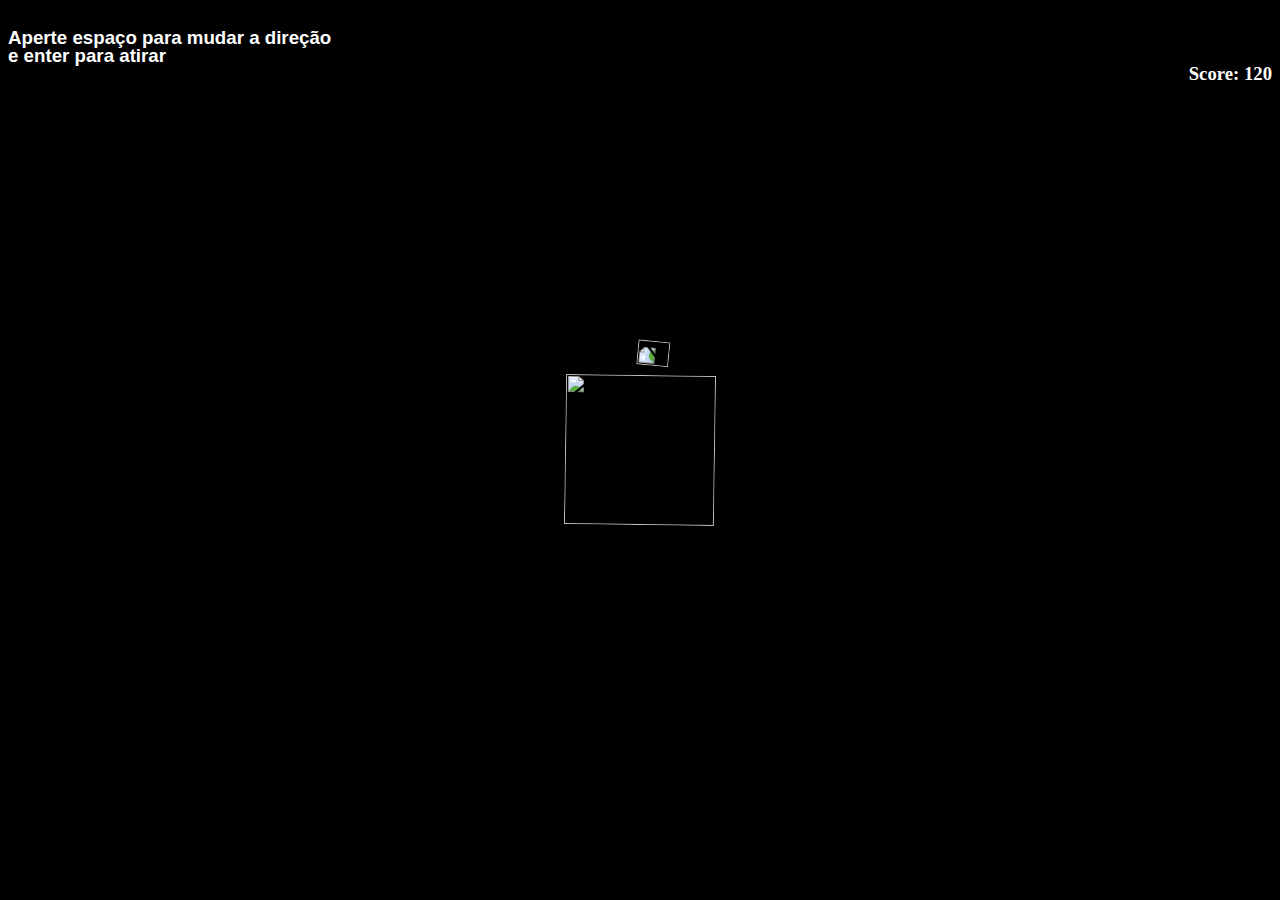
==== index.html @ e8d184af "Segundo nivel" ====
<html>
	<head>
		<meta charset="UTF-8">
		<script src="https://ajax.googleapis.com/ajax/libs/jquery/1.12.4/jquery.min.js">
		</script>
		<script src="js/jogo.js"></script>
		<script src="js/SAT.js"></script>
		<link rel="stylesheet" type="text/css" href="css/style.css">
	</head>
	<body bgcolor="#000000">
		<div class="scene">
			<div class="stars"></div>
			<div class="twinkling"></div>
			<h3 class="titulo">Aperte espaço para mudar a direção</h3><br>
			<h3 class="titulo">e enter para atirar</h3>
			<br>
			<h3 class="pontuacao">Score: <span id="minha-pontuacao-linda">120</span></h3>
			<div class="terradiv">
				<img id="terra" src="./Earth-Free-Download-PNG.png"/>
			</div> 
			<div class="image1">
				<img id="eric" src="https://emoji.slack-edge.com/T0NGK4FPS/eric/8a5698b1bd5ce9be.png"/>
			</div>
		</div>
		<div class="villain template">
			<img src="https://emoji.slack-edge.com/T0NGK4FPS/salles/eefac6cd78a94882.png" />
		</div>
	</body>

	<script>
		window.addEventListener("keydown", change, false);
		window.addEventListener("keyup", shootdetector, false);
	    var $elie = $('.image1');
	    var $earth = $('.terradiv');
	    var degree = 0;
	    var degree2 = 0;
	    var direction = true;
	    var shoots = [];
	    var id = 1;
	    var salesnum = 1;
	    var enemies = [];
	    var score = 0;
	    var multiplier = 1;
	    var level = 1;

	    function change(e){
	    	if(e.keyCode == '32'){
	    		direction = !direction;
	    	} else if(e.keyCode == '13'){
	    		if (multiplier == 1){
		    		setTimeout(function(){
	    				multiplier = 10*multiplier;
	    				if (multiplier > 10)
	    					multiplier = 10;
		    		},2000);
		    	}
	    	}
	    }
	    function shootdetector(e){
	    	if (e.keyCode == '13'){
	    		shoot(multiplier);
	    		multiplier = 1;
	    	}
	    }
	    function rotateearth(){
	    	if (degree2 == 360 || degree2 == -360){
	    		degree2 = 0;
	    	}
	    	$earth.css({ WebkitTransform: 'rotate(' + degree2 + 'deg)'});
	    	timer = setTimeout(function() {
	    		degree2 += 0.005;
	    		for (i=0; i<enemies.length; i++){
	    			for (j=0; j<shoots.length; j++){
	    				if (enemies[i].contact(shoots[j])){
	    					enemies[i].collide(shoots[j]);
	    					document.getElementById(shoots[j].div[0].id).remove();
	    					shoots.splice(j,1);
							$(enemies[i].div).find('img').attr("src","https://lh5.googleusercontent.com/-ybsaLXodIAk/V7ND4jj07hI/AAAAAAAAAVU/ivUhWXycGYcdkhtiwYv4pFIMwuWdVX93gCL0B/w80-h100-no/angrysales.png");
	    				}
	    			}
	    		};
	    		for (i=0; i<enemies.length; i++){
	    			enemies[i].move(1/60);
	    			enemies[i].updateUI();
	    		};
	    		for (i=0; i<shoots.length; i++){
	    			shoots[i].move(1/60);
	    			shoots[i].updateUI();
	    		};
	    		for (i=0;i<enemies.length;i++){
					var wd = $('.scene').width();
					var ht = $('.scene').height();
					if ( enemies[i].collided && (enemies[i].position.x < -enemies[i].width || enemies[i].position.x > wd || enemies[i].position.y < -enemies[i].height || enemies[i].position.y > ht )){
						enemies[i].div.hide()
						enemies.splice(i,1);
						score += 20;
						$('#minha-pontuacao-linda').html(score);
						if (score == 1000){
							level ++;
						}
					}
				};
	    		rotateearth();
	    	},(1/60));
	    }
	    function rotate(){
	    	if (degree == 360 || degree == -360){
	    		degree = 0;
	    	}
	    	if (degree < 0){
	    		degree = 360 + degree;
	    	}
	       	$elie.css({ WebkitTransform: 'rotate(' + degree + 'deg)'});
			timer = setTimeout(function() {
				if(direction){
	    			degree-=0.5; rotate();
				} else {
					degree+=0.5; rotate();
				}
			},1/120);
	    }
	    function shoot(multiplicador){
	    	var shootdiv = document.createElement('div');
	    	shootdiv.id = id;
	    	shootdiv.className = 'tiro';
	    	document.getElementsByTagName('body')[0].appendChild(shootdiv);
	    	$divshoot = $("#"+id);
	    	id ++;
	    	$divshoot.css({ WebkitTransform: 'rotate(' + degree + 'deg)'});
	    	x = Math.cos(degree*Math.PI/180);
	    	y = Math.sin(degree*Math.PI/180);
	    	var speed = { x: x*500, y: y*500 };
	    	var pos = { x: $earth.position().left+80*Math.cos(degree*Math.PI/180), y: $earth.position().top+80*Math.sin(degree*Math.PI/180) };
	    	//var pos = { x: $earth.position().left, y: $earth.position().top };
	    	tiro = new ElasticBody($divshoot, pos, speed, 50, 5, multiplicador);
	    	tiro.hitpolygon.angle = degree;
	    	shoots.push(tiro);
	    	if ( shoots.length > 10 ) {
	    		shoots.shift();
	    	}
	    	if (id > 10 && document.getElementById(String(id-10))) {
	    		document.getElementById(String(id-10)).remove();
	    	}
	    }

	    $(document).ready(start)
	</script>
</html>
---- css/style.css ----
body, html{
	overflow-x: hidden;
	overflow-y: hidden;
}
#terra{
	width: 150px;
	height: 150px;
	position: absolute;
	margin-top: -75px;
	margin-left: -75px;
	top: 50%;
	left: 50%;
	z-index: 10;
}

#eric{
	width: 25px;
	height: 32px;
	position: absolute;
	margin-top: -12.5px;
	margin-left: 85px;
	top: 50%;
	left: 50%;
	z-index: 10;
}

.image1{
	position: absolute;
	top: 50%;
	left: 50%;
	transform-origin: 50% 50%;
	z-index: 10;
}

.titulo{
	position: absolute;
	text-align: center;
	font-family: sans-serif;
	color: #ffffff;
	z-index: 10;
}

.terradiv{
	position: absolute;
	top: 50%;
	left: 50%;
	transform-origin: 50% 50%;
	z-index: 10;
}

.tiro{
	z-index: 1;
	position: absolute;
	top: 50%;
	left: 50%;
	width: 50px;
	height: 5px;
	transform-origin: 0% 50%;
	color: red;
	background-color: red;
}

.sales{
	z-index: 1;
	position: absolute;
	width: 50px;
	height: 50px;
	background-color: red;
}

@keyframes move-twink-back {
    from {background-position:0 0;}
    to {background-position:-10000px 5000px;}
}
@-webkit-keyframes move-twink-back {
    from {background-position:0 0;}
    to {background-position:-10000px 5000px;}
}
@-moz-keyframes move-twink-back {
    from {background-position:0 0;}
    to {background-position:-10000px 5000px;}
}
@-ms-keyframes move-twink-back {
    from {background-position:0 0;}
    to {background-position:-10000px 5000px;}
}

.stars, .twinkling{
  position:absolute;
  top:0;
  left:0;
  right:0;
  bottom:0;
  width:100%;
  height:100%;
  display:block;
  z-index: -10;
}

.stars {
  background:#000 url(http://www.script-tutorials.com/demos/360/images/stars.png) repeat top center;
  z-index: -10;
}

.twinkling{
  background:transparent url(http://www.script-tutorials.com/demos/360/images/twinkling.png) repeat top center;
  z-index:-10;
 
  -moz-animation:move-twink-back 200s linear infinite;
  -ms-animation:move-twink-back 200s linear infinite;
  -o-animation:move-twink-back 200s linear infinite;
  -webkit-animation:move-twink-back 200s linear infinite;
  animation:move-twink-back 200s linear infinite;
}

.villain {
	position: absolute;
}

.villain img {
	width: 100%;
	height: 100%;
}

.template {
	display: none;
}

.scene {
	padding: 0;
	margin: 0;
	width: 100%;
	height: 100%;
}

.pontuacao{
	float: right;
	color: white;
}
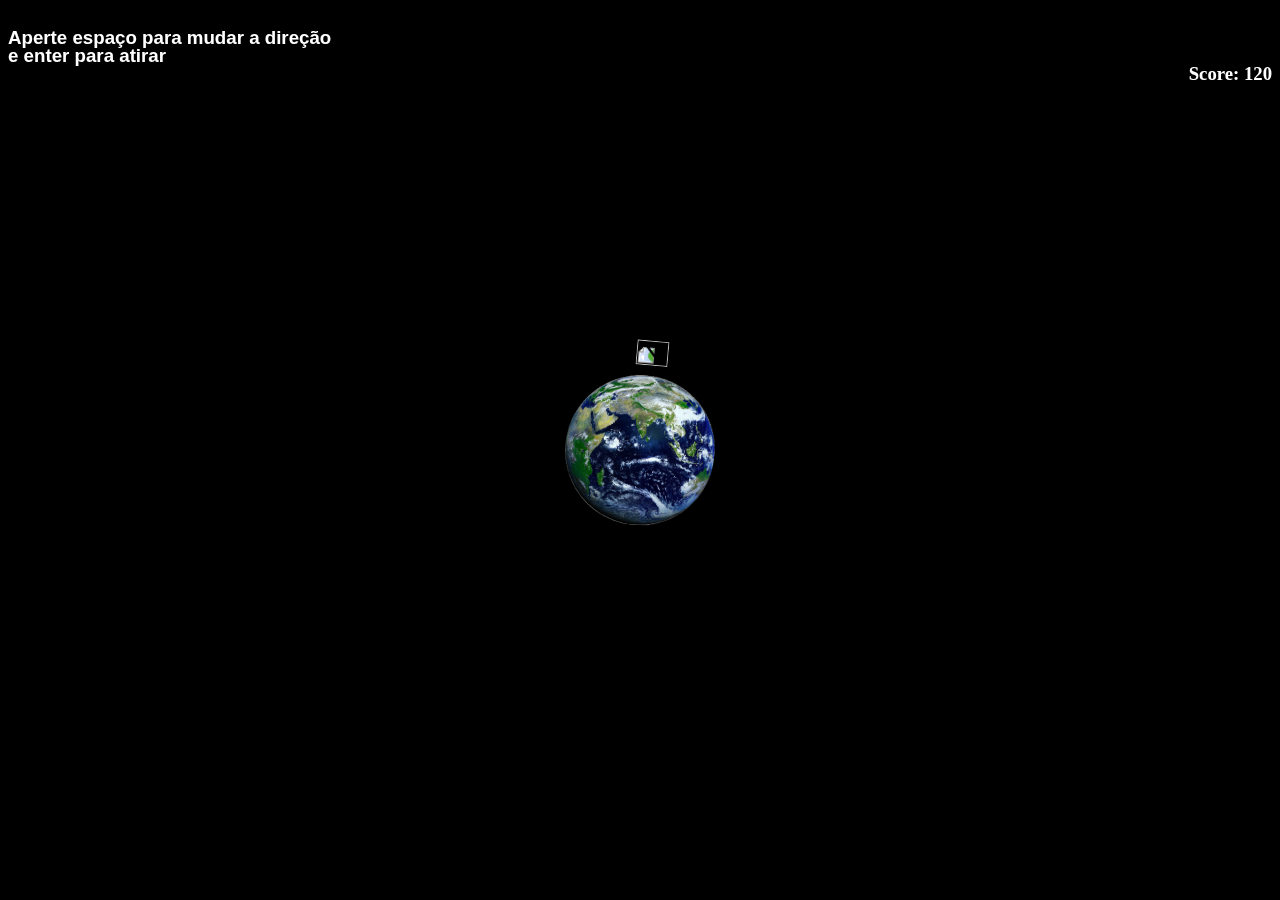
==== commit 2ab1588f: "Acid trip" ====
--- a/index.html
+++ b/index.html
@@ -11,12 +11,17 @@
 		<div class="scene">
 			<div class="stars"></div>
 			<div class="twinkling"></div>
+			<div class="acid transparent ">
+				<img id="acid" src="./acid1.gif"/>
+			</div>
 			<h3 class="titulo">Aperte espaço para mudar a direção</h3><br>
 			<h3 class="titulo">e enter para atirar</h3>
 			<br>
 			<h3 class="pontuacao">Score: <span id="minha-pontuacao-linda">120</span></h3>
-			<div class="terradiv">
-				<img id="terra" src="./Earth-Free-Download-PNG.png"/>
+			<div class="terradiv shadow" id="cf2">
+				<img class="3" id="terra" src="./swirl_final.png"/>
+				<img class="2" id="terra" src="./eye-026.png"/>
+				<img class="1" id="terra" src="./Earth-Free-Download-PNG.png"/>
 			</div> 
 			<div class="image1">
 				<img id="eric" src="https://emoji.slack-edge.com/T0NGK4FPS/eric/8a5698b1bd5ce9be.png"/>
@@ -62,13 +67,25 @@
 	    		multiplier = 1;
 	    	}
 	    }
+	    function invertcolors(){
+	    	setTimeout(function(){
+	    		$("#eric").toggleClass("invert");
+	    		$(".villain").toggleClass("invert");
+	    		$(".tiro").toggleClass("invert");
+	    		invertcolors()
+	    	},200);
+	    }
 	    function rotateearth(){
 	    	if (degree2 == 360 || degree2 == -360){
 	    		degree2 = 0;
 	    	}
 	    	$earth.css({ WebkitTransform: 'rotate(' + degree2 + 'deg)'});
 	    	timer = setTimeout(function() {
-	    		degree2 += 0.005;
+	    		if(level == 1 || level == 2){
+	    			degree2 += 0.005;
+	    		} else if(level == 3){
+	    			degree2 -= 2;
+	    		}
 	    		for (i=0; i<enemies.length; i++){
 	    			for (j=0; j<shoots.length; j++){
 	    				if (enemies[i].contact(shoots[j])){
@@ -95,8 +112,17 @@
 						enemies.splice(i,1);
 						score += 20;
 						$('#minha-pontuacao-linda').html(score);
-						if (score == 1000){
+						if (score == 100){
 							level ++;
+							$("#cf2 img.1").toggleClass("transparent");
+							$(".stars").toggleClass("transparent");
+							$(".twinkling").toggleClass("transparent");
+						}
+						if (score == 200){
+							level ++;
+							$("#cf2 img.2").toggleClass("transparent");
+							$(".acid").toggleClass("transparent");
+							invertcolors();
 						}
 					}
 				};
@@ -113,9 +139,17 @@
 	       	$elie.css({ WebkitTransform: 'rotate(' + degree + 'deg)'});
 			timer = setTimeout(function() {
 				if(direction){
-	    			degree-=0.5; rotate();
+					if (level < 3){
+	    				degree-=0.5; rotate();
+					} else {
+						degree-=1; rotate();
+					}
 				} else {
-					degree+=0.5; rotate();
+					if (level < 3){
+						degree+=0.5; rotate();
+					} else {
+						degree+=1; rotate();
+					}
 				}
 			},1/120);
 	    }
--- a/css/style.css
+++ b/css/style.css
@@ -102,15 +102,43 @@
   z-index: -10;
 }
 
+.invert{
+	filter: invert(100%) !important;
+	-webkit-filter: invert(100%);
+}
+
+.acid {
+  z-index: -10;
+  transform-origin: 50% 50%;
+  width: 100%;
+  height: 100%;
+  position: fixed;
+}
+
+#acid{
+  width: 100%;
+  top: 50%;
+  left: 50%;
+  margin-top: -25%;
+  margin-left: -10px;
+}
+
 .twinkling{
   background:transparent url(http://www.script-tutorials.com/demos/360/images/twinkling.png) repeat top center;
   z-index:-10;
- 
   -moz-animation:move-twink-back 200s linear infinite;
   -ms-animation:move-twink-back 200s linear infinite;
   -o-animation:move-twink-back 200s linear infinite;
   -webkit-animation:move-twink-back 200s linear infinite;
   animation:move-twink-back 200s linear infinite;
+}
+
+.transparent {
+	opacity:0;
+}
+
+.transparent {
+	opacity:0;
 }
 
 .villain {
@@ -136,4 +164,15 @@
 .pontuacao{
 	float: right;
 	color: white;
+}
+
+#cf2 img {
+  -webkit-transition: opacity 5s ease-in-out;
+  -moz-transition: opacity 5s ease-in-out;
+  -o-transition: opacity 5s ease-in-out;
+  transition: opacity 5s ease-in-out;
+}
+
+#cf2 img.transparent {
+	opacity:0;
 }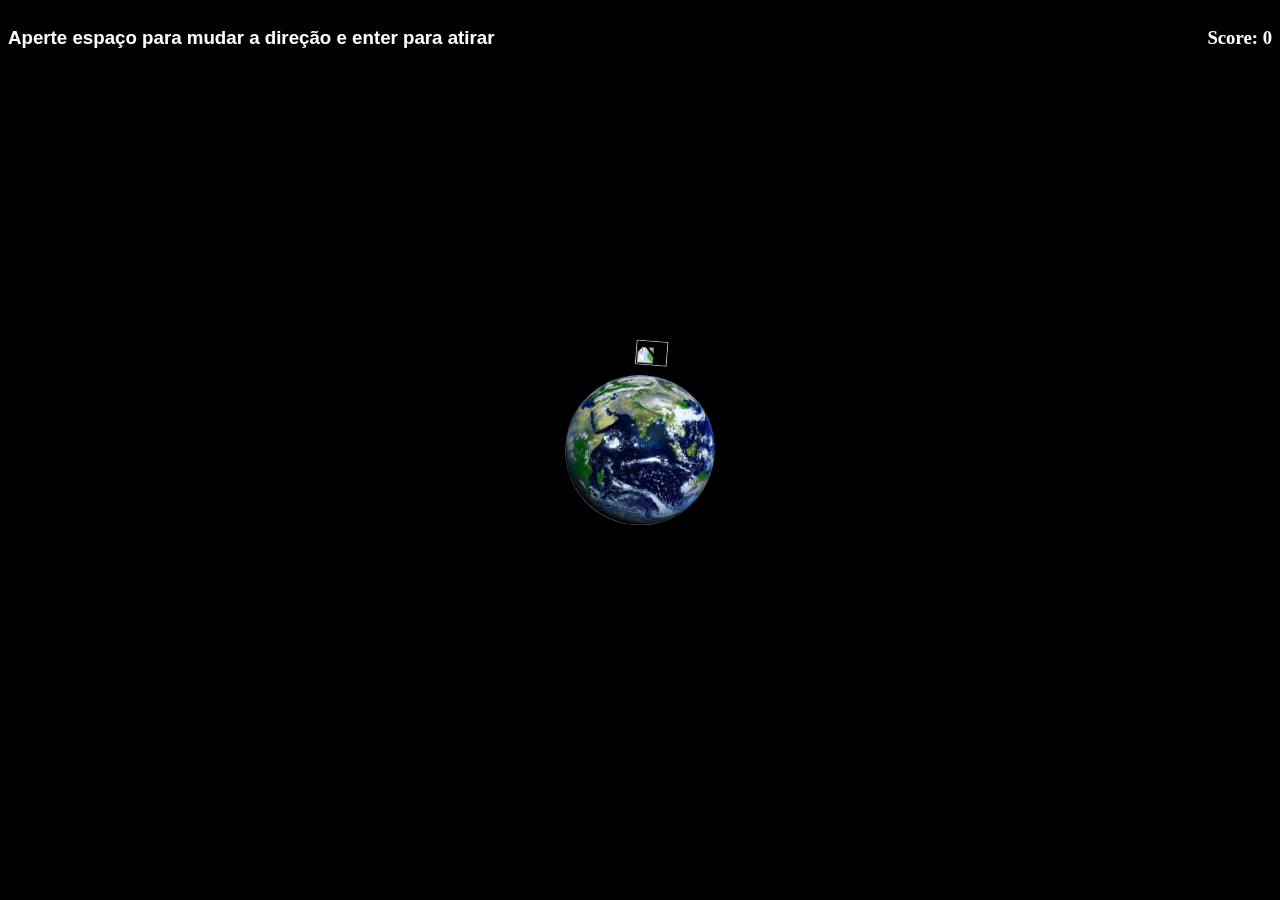
==== commit f88684eb: "Merge branch 'jogo' of https://github.com/mateusnakajo/simulador-de-colisao into jogo" ====
--- a/index.html
+++ b/index.html
@@ -12,14 +12,14 @@
 			<div class="stars"></div>
 			<div class="twinkling"></div>
 			<div class="acid transparent ">
-				<img id="acid" src="./acid1.gif"/>
+				<img id="acid" src="./acid2.gif"/>
 			</div>
-			<h3 class="titulo">Aperte espaço para mudar a direção</h3><br>
-			<h3 class="titulo">e enter para atirar</h3>
-			<br>
-			<h3 class="pontuacao">Score: <span id="minha-pontuacao-linda">120</span></h3>
+			<div id="player" class="hidden"></div>
+			<h3 class="titulo">Aperte espaço para mudar a direção e enter para atirar</h3>
+			<h3 class="pontuacao">Score: <span id="minha-pontuacao-linda">0</span></h3>
+			<h3 class="levelup template">CREEPYPASTA!</h3>
 			<div class="terradiv shadow" id="cf2">
-				<img class="3" id="terra" src="./swirl_final.png"/>
+				<img class="3" id="terra" src="./hypno.png"/>
 				<img class="2" id="terra" src="./eye-026.png"/>
 				<img class="1" id="terra" src="./Earth-Free-Download-PNG.png"/>
 			</div> 
@@ -29,6 +29,9 @@
 		</div>
 		<div class="villain template">
 			<img src="https://emoji.slack-edge.com/T0NGK4FPS/salles/eefac6cd78a94882.png" />
+		</div>
+		<div class="smiley template">
+			<img src="./smiley.png" />
 		</div>
 	</body>
 
@@ -47,7 +50,35 @@
 	    var score = 0;
 	    var multiplier = 1;
 	    var level = 1;
+	    var acidtrip = false;
 
+	    //youtube
+	    var tag = document.createElement('script');
+		tag.src = "https://www.youtube.com/iframe_api";
+		var firstScriptTag = document.getElementsByTagName('script')[0];
+		firstScriptTag.parentNode.insertBefore(tag, firstScriptTag);
+		var player;
+		function onYouTubeIframeAPIReady() {
+			player = new YT.Player('player', {
+				height: $('.scene').height(),
+				width: $('.scene').width()	,
+				playerVars: {
+							autoplay: 0,
+							loop: 1,
+							controls: 0,
+							showinfo: 0,
+							autohide: 1,
+							modestbranding: 1,
+							vq: 'hd1080'},
+				videoId: '0eD4_zFt1c4',
+				events: {
+				}
+			});
+		}
+		function playvideo() {
+			player.playVideo();
+		}
+	    //youtube
 	    function change(e){
 	    	if(e.keyCode == '32'){
 	    		direction = !direction;
@@ -68,12 +99,20 @@
 	    	}
 	    }
 	    function invertcolors(){
+	    	if (acidtrip) {
+		    	setTimeout(function(){
+		    		$("#eric").toggleClass("invert");
+		    		$(".villain").toggleClass("invert");
+		    		$(".tiro").toggleClass("invert");
+		    		invertcolors()
+		    	},200);
+		    }
+	    }
+	    function superscore(){
 	    	setTimeout(function(){
-	    		$("#eric").toggleClass("invert");
-	    		$(".villain").toggleClass("invert");
-	    		$(".tiro").toggleClass("invert");
-	    		invertcolors()
-	    	},200);
+	    		score += 1;
+	    		superscore();
+	    	},500)
 	    }
 	    function rotateearth(){
 	    	if (degree2 == 360 || degree2 == -360){
@@ -84,15 +123,39 @@
 	    		if(level == 1 || level == 2){
 	    			degree2 += 0.005;
 	    		} else if(level == 3){
-	    			degree2 -= 2;
+	    			degree2 += 8;
 	    		}
 	    		for (i=0; i<enemies.length; i++){
 	    			for (j=0; j<shoots.length; j++){
 	    				if (enemies[i].contact(shoots[j])){
+	    					gritar();
 	    					enemies[i].collide(shoots[j]);
 	    					document.getElementById(shoots[j].div[0].id).remove();
 	    					shoots.splice(j,1);
-							$(enemies[i].div).find('img').attr("src","https://lh5.googleusercontent.com/-ybsaLXodIAk/V7ND4jj07hI/AAAAAAAAAVU/ivUhWXycGYcdkhtiwYv4pFIMwuWdVX93gCL0B/w80-h100-no/angrysales.png");
+	    					if (!enemies[i].acid){
+								$(enemies[i].div).find('img').attr("src","https://lh5.googleusercontent.com/-ybsaLXodIAk/V7ND4jj07hI/AAAAAAAAAVU/ivUhWXycGYcdkhtiwYv4pFIMwuWdVX93gCL0B/w80-h100-no/angrysales.png");
+							} else {
+								// Está ativando a acid trip
+								if (!acidtrip){
+									$(".acid").toggleClass("transparent"); // Vai mmostrar o bg sempre
+									if (level == 1){ //se estiver a Terra e estrelas ali
+										$("#cf2 img.1").toggleClass("transparent");
+										$("#cf2 img.2").toggleClass("transparent");
+										$(".stars").toggleClass("transparent");
+										$(".twinkling").toggleClass("transparent");
+									} else if (level == 2){ //senão só esconde o olho
+										$("#cf2 img.2").toggleClass("transparent");
+										$('#player').addClass('hidden');
+										player.stopVideo();
+									}
+								}
+								if (!acidtrip){
+									acidtrip = true;
+									invertcolors();
+									superscore();
+								}
+								level = 3;
+							}
 	    				}
 	    			}
 	    		};
@@ -112,17 +175,19 @@
 						enemies.splice(i,1);
 						score += 20;
 						$('#minha-pontuacao-linda').html(score);
-						if (score == 100){
+						if (score == 2000 && level < 3 ){
+							playvideo();
 							level ++;
+							setTimeout(function(){
+								$('#player').removeClass('hidden');
+							},1000);
+							var div = $('.levelup.template').clone();
+							div.removeClass('template');
+							$('.scene').append(div);
+							div.show();
 							$("#cf2 img.1").toggleClass("transparent");
 							$(".stars").toggleClass("transparent");
 							$(".twinkling").toggleClass("transparent");
-						}
-						if (score == 200){
-							level ++;
-							$("#cf2 img.2").toggleClass("transparent");
-							$(".acid").toggleClass("transparent");
-							invertcolors();
 						}
 					}
 				};
@@ -166,7 +231,7 @@
 	    	var speed = { x: x*500, y: y*500 };
 	    	var pos = { x: $earth.position().left+80*Math.cos(degree*Math.PI/180), y: $earth.position().top+80*Math.sin(degree*Math.PI/180) };
 	    	//var pos = { x: $earth.position().left, y: $earth.position().top };
-	    	tiro = new ElasticBody($divshoot, pos, speed, 50, 5, multiplicador);
+	    	tiro = new ElasticBody($divshoot, pos, speed, 50, 5, multiplicador, false);
 	    	tiro.hitpolygon.angle = degree;
 	    	shoots.push(tiro);
 	    	if ( shoots.length > 10 ) {
@@ -176,7 +241,6 @@
 	    		document.getElementById(String(id-10)).remove();
 	    	}
 	    }
-
 	    $(document).ready(start)
 	</script>
 </html>
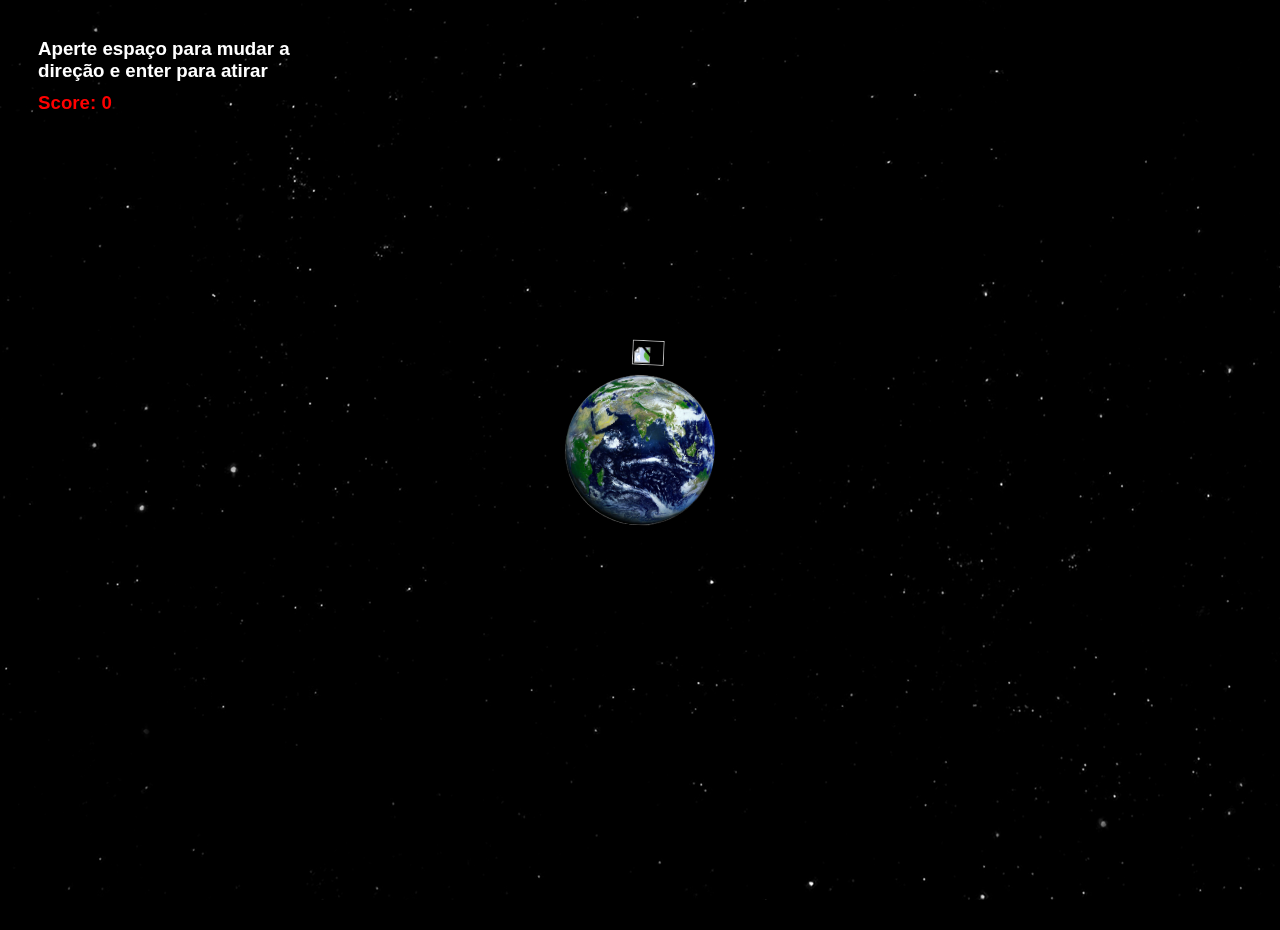
==== commit 34d27e49: "Release 1" ====
--- a/index.html
+++ b/index.html
@@ -7,8 +7,8 @@
 		<script src="js/SAT.js"></script>
 		<link rel="stylesheet" type="text/css" href="css/style.css">
 	</head>
-	<body bgcolor="#000000">
-		<div class="scene">
+	<body bgcolor="#000000" onresize="updateEarth()">
+		<div class="scene" >
 			<div class="stars"></div>
 			<div class="twinkling"></div>
 			<div class="acid transparent ">
@@ -51,7 +51,8 @@
 	    var multiplier = 1;
 	    var level = 1;
 	    var acidtrip = false;
-
+	    var earthbody = new EarthBody({x:$earth.position().left,y:$earth.position().top},75);
+	    var stop = false;
 	    //youtube
 	    var tag = document.createElement('script');
 		tag.src = "https://www.youtube.com/iframe_api";
@@ -113,6 +114,26 @@
 	    		score += 1;
 	    		superscore();
 	    	},500)
+	    }
+	    function updateEarth(){
+	    	earthbody.update({x:$earth.position().left,y:$earth.position().top});
+	    }
+	    function explode(){
+	    	$elie.hide();
+			$earth.hide();
+			$('.stars').hide();
+			$('.twinkling').hide();
+			for (j=0;j<enemies.length;j++){
+				enemies[j].div.hide();
+			}
+			enemies = [];
+			for (j=0;j<shoots.length;j++){
+				shoots[j].div.hide();
+			}
+			shoots = [];
+			stop = true;
+			var oImg = "<img class='explosao' src='./exploding_earth1.gif' />";
+			$('.scene').append(oImg);
 	    }
 	    function rotateearth(){
 	    	if (degree2 == 360 || degree2 == -360){
@@ -170,6 +191,10 @@
 	    		for (i=0;i<enemies.length;i++){
 					var wd = $('.scene').width();
 					var ht = $('.scene').height();
+					if ( earthbody.contact(enemies[i]) ){
+						explode();
+						return;
+					}
 					if ( enemies[i].collided && (enemies[i].position.x < -enemies[i].width || enemies[i].position.x > wd || enemies[i].position.y < -enemies[i].height || enemies[i].position.y > ht )){
 						enemies[i].div.hide()
 						enemies.splice(i,1);
@@ -202,6 +227,9 @@
 	    		degree = 360 + degree;
 	    	}
 	       	$elie.css({ WebkitTransform: 'rotate(' + degree + 'deg)'});
+	       	if (stop){
+	       		return;
+	       	}
 			timer = setTimeout(function() {
 				if(direction){
 					if (level < 3){
--- a/css/style.css
+++ b/css/style.css
@@ -29,14 +29,6 @@
 	top: 50%;
 	left: 50%;
 	transform-origin: 50% 50%;
-	z-index: 10;
-}
-
-.titulo{
-	position: absolute;
-	text-align: center;
-	font-family: sans-serif;
-	color: #ffffff;
 	z-index: 10;
 }
 
@@ -98,7 +90,7 @@
 }
 
 .stars {
-  background:#000 url(http://www.script-tutorials.com/demos/360/images/stars.png) repeat top center;
+  background:#000 url(../stars.png) repeat top center;
   z-index: -10;
 }
 
@@ -123,8 +115,17 @@
   margin-left: -10px;
 }
 
+.explosao{
+	position: absolute;
+	top: 50%;
+	left: 50%;
+	margin-top: -160px;
+	margin-left: -120px;
+	z-index: 11;
+}
+
 .twinkling{
-  background:transparent url(http://www.script-tutorials.com/demos/360/images/twinkling.png) repeat top center;
+  background:transparent url(../twinkling.png) repeat top center;
   z-index:-10;
   -moz-animation:move-twink-back 200s linear infinite;
   -ms-animation:move-twink-back 200s linear infinite;
@@ -150,6 +151,15 @@
 	height: 100%;
 }
 
+.smiley {
+	position: absolute;
+}
+
+.smiley img {
+	width: 100%;
+	height: 100%;
+}
+
 .template {
 	display: none;
 }
@@ -161,9 +171,47 @@
 	height: 100%;
 }
 
+.titulo{
+	position: relative;
+	text-align: left;
+	font-family: sans-serif;
+	color: #ffffff;
+	z-index: 10;
+	width: 300px;
+	margin: 30px;
+	margin-bottom: 0;
+}
+
 .pontuacao{
-	float: right;
+	float: left;
 	color: white;
+	text-align: center;
+	font-family: sans-serif;
+	margin: 30px;
+	margin-top: 10px;
+	z-index: 10;
+	color: red;
+}
+
+@keyframes levelrise{
+	from {transform: scale(1);
+		  opacity: 1;}
+	to {transform: scale(5);
+		opacity: 0;}
+}
+
+.levelup{
+	color: red;
+	position: absolute;
+	margin-left: -45px;
+	top: 20%;
+	left: 50%;
+	font-family: sans-serif;
+	font-weight: 900pt;
+	z-index: 10;
+	animation-name: levelrise;
+	animation-duration: 1.5s;
+	opacity: 0;
 }
 
 #cf2 img {
@@ -175,4 +223,8 @@
 
 #cf2 img.transparent {
 	opacity:0;
+}
+
+.hidden {
+	display: none;
 }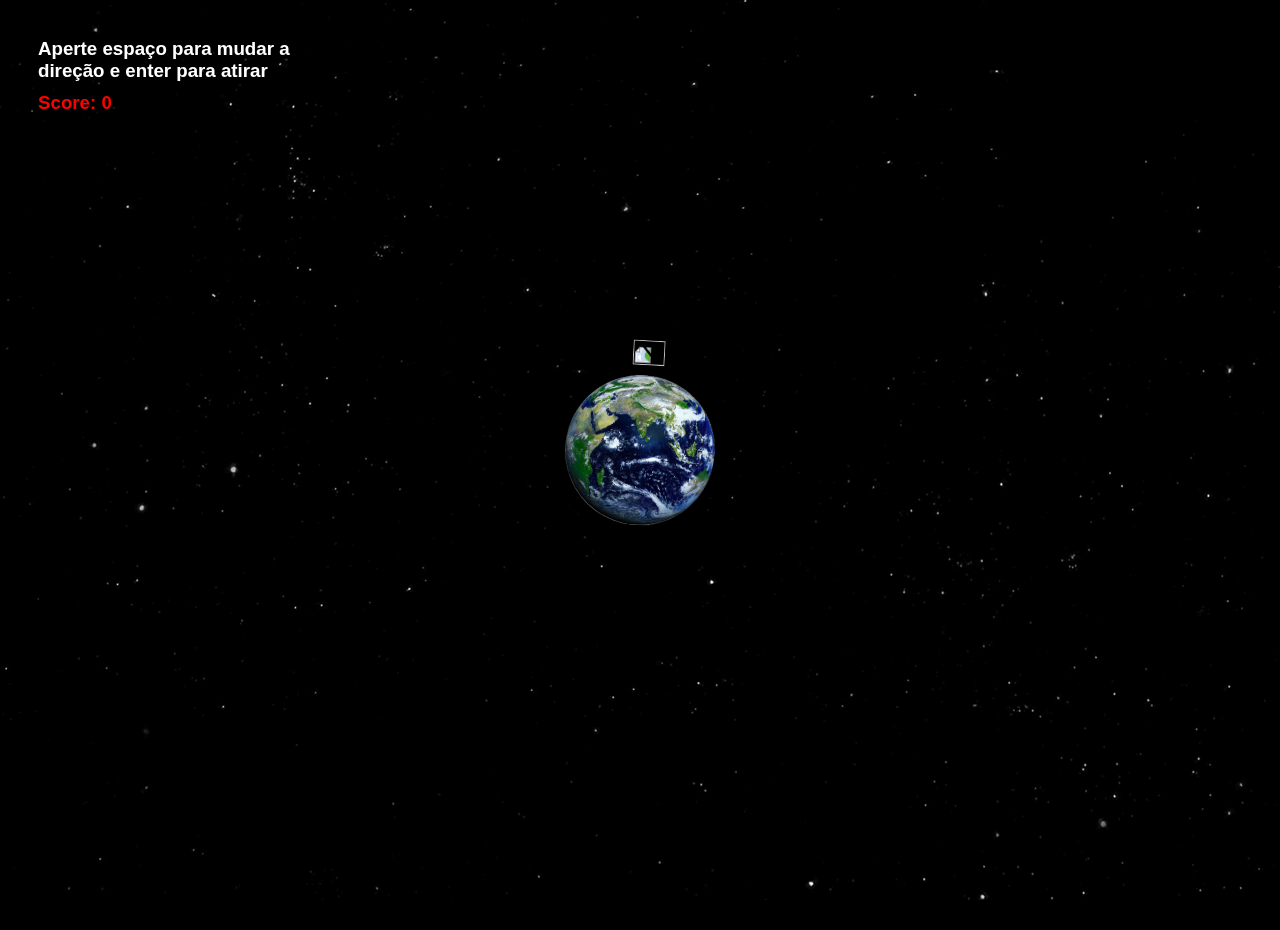
==== commit 3eb7e133: "Alpha 1" ====
--- a/index.html
+++ b/index.html
@@ -132,8 +132,10 @@
 			}
 			shoots = [];
 			stop = true;
-			var oImg = "<img class='explosao' src='./exploding_earth1.gif' />";
-			$('.scene').append(oImg);
+			if (!acidtrip){
+				var oImg = "<img class='explosao' src='./exploding_earth1.gif' />";
+				$('.scene').append(oImg);
+			}
 	    }
 	    function rotateearth(){
 	    	if (degree2 == 360 || degree2 == -360){
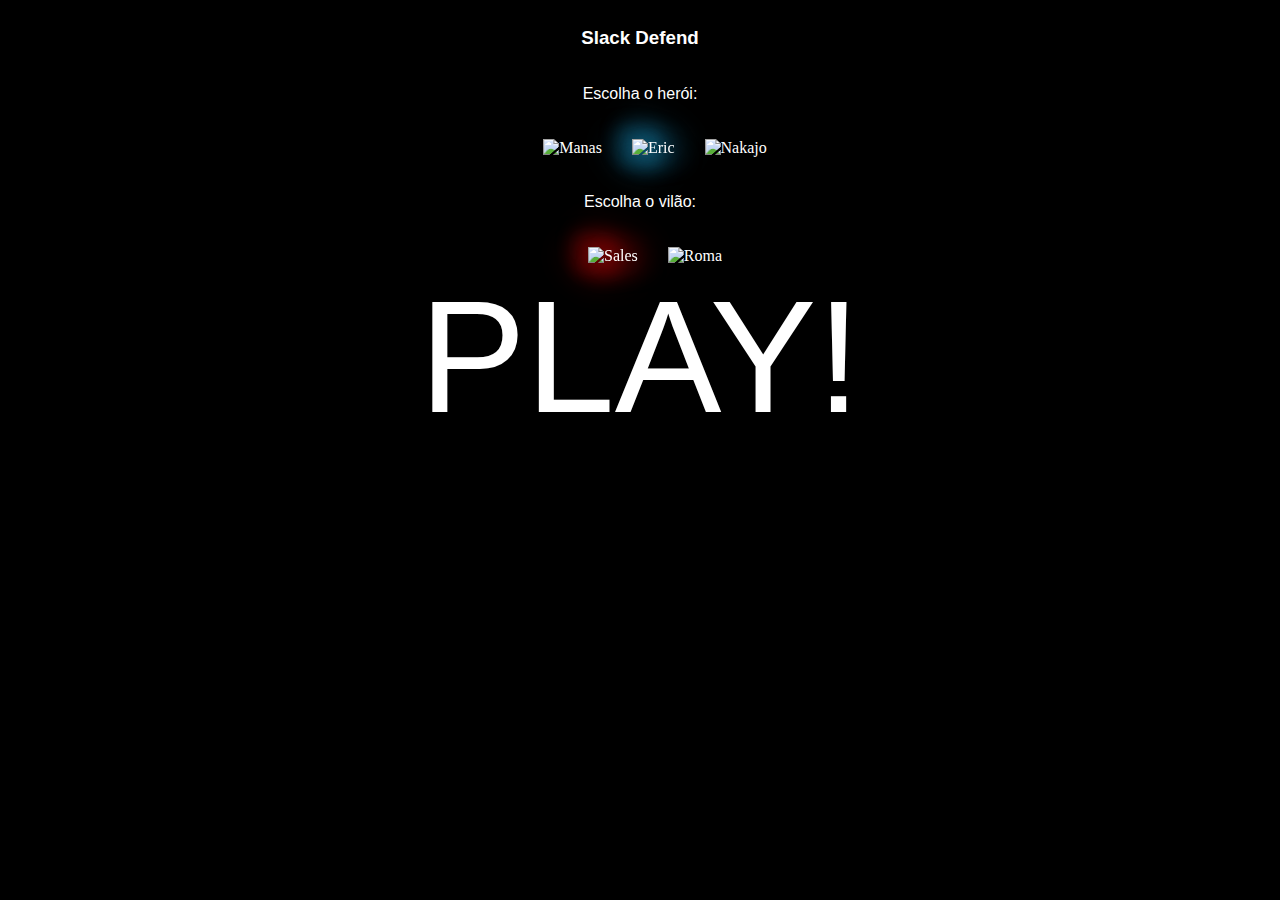
==== commit f0d9ef00: "Merge pull request #2 from mateusnakajo/jogo" ====
--- a/index.html
+++ b/index.html
@@ -1,276 +1,28 @@
+<!DOCTYPE html>
 <html>
 	<head>
 		<meta charset="UTF-8">
-		<script src="https://ajax.googleapis.com/ajax/libs/jquery/1.12.4/jquery.min.js">
-		</script>
-		<script src="js/jogo.js"></script>
-		<script src="js/SAT.js"></script>
 		<link rel="stylesheet" type="text/css" href="css/style.css">
+		<script src="js/menu.js"></script>
+		<script src="https://ajax.googleapis.com/ajax/libs/jquery/1.12.4/jquery.min.js"></script>
 	</head>
-	<body bgcolor="#000000" onresize="updateEarth()">
-		<div class="scene" >
-			<div class="stars"></div>
-			<div class="twinkling"></div>
-			<div class="acid transparent ">
-				<img id="acid" src="./acid2.gif"/>
-			</div>
-			<div id="player" class="hidden"></div>
-			<h3 class="titulo">Aperte espaço para mudar a direção e enter para atirar</h3>
-			<h3 class="pontuacao">Score: <span id="minha-pontuacao-linda">0</span></h3>
-			<h3 class="levelup template">CREEPYPASTA!</h3>
-			<div class="terradiv shadow" id="cf2">
-				<img class="3" id="terra" src="./hypno.png"/>
-				<img class="2" id="terra" src="./eye-026.png"/>
-				<img class="1" id="terra" src="./Earth-Free-Download-PNG.png"/>
-			</div> 
-			<div class="image1">
-				<img id="eric" src="https://emoji.slack-edge.com/T0NGK4FPS/eric/8a5698b1bd5ce9be.png"/>
-			</div>
+	<body bgcolor="#000000">
+		<div class="title"><h3>Slack Defend</h3></div>
+		<br>
+		<div class="title">Escolha o herói:</div>
+		<br><br>
+		<div class="selector">
+			<div id="manas" onclick="manas()"><img src="https://emoji.slack-edge.com/T0NGK4FPS/manas/61d334f422c2c01d.png" alt="Manas"></div>
+			<div id="ericseletor" onclick="eric()" class="selected"><img src="https://emoji.slack-edge.com/T0NGK4FPS/eric/8a5698b1bd5ce9be.png" alt="Eric"></div>
+			<div id="nakajo" onclick="nakajo()"><img src="https://emoji.slack-edge.com/T0NGK4FPS/nakajo/a48bf7355ff2519b.png" alt="Nakajo"></div>
 		</div>
-		<div class="villain template">
-			<img src="https://emoji.slack-edge.com/T0NGK4FPS/salles/eefac6cd78a94882.png" />
+		<br><br>
+		<div class="title">Escolha o vilão:</div>
+		<br><br>
+		<div class="selector">
+			<div id="sales" onclick="sales()" class="selected-vilao"><img src="https://emoji.slack-edge.com/T0NGK4FPS/salles/eefac6cd78a94882.png" alt="Sales"></div>
+			<div id="roma" onclick="roma()"><img src="https://emoji.slack-edge.com/T0NGK4FPS/roma/69e76a7cf0bacf90.png" alt="Roma"></div>
 		</div>
-		<div class="smiley template">
-			<img src="./smiley.png" />
-		</div>
+		<div class="start" onclick="play()">PLAY!</div>
 	</body>
-
-	<script>
-		window.addEventListener("keydown", change, false);
-		window.addEventListener("keyup", shootdetector, false);
-	    var $elie = $('.image1');
-	    var $earth = $('.terradiv');
-	    var degree = 0;
-	    var degree2 = 0;
-	    var direction = true;
-	    var shoots = [];
-	    var id = 1;
-	    var salesnum = 1;
-	    var enemies = [];
-	    var score = 0;
-	    var multiplier = 1;
-	    var level = 1;
-	    var acidtrip = false;
-	    var earthbody = new EarthBody({x:$earth.position().left,y:$earth.position().top},75);
-	    var stop = false;
-	    //youtube
-	    var tag = document.createElement('script');
-		tag.src = "https://www.youtube.com/iframe_api";
-		var firstScriptTag = document.getElementsByTagName('script')[0];
-		firstScriptTag.parentNode.insertBefore(tag, firstScriptTag);
-		var player;
-		function onYouTubeIframeAPIReady() {
-			player = new YT.Player('player', {
-				height: $('.scene').height(),
-				width: $('.scene').width()	,
-				playerVars: {
-							autoplay: 0,
-							loop: 1,
-							controls: 0,
-							showinfo: 0,
-							autohide: 1,
-							modestbranding: 1,
-							vq: 'hd1080'},
-				videoId: '0eD4_zFt1c4',
-				events: {
-				}
-			});
-		}
-		function playvideo() {
-			player.playVideo();
-		}
-	    //youtube
-	    function change(e){
-	    	if(e.keyCode == '32'){
-	    		direction = !direction;
-	    	} else if(e.keyCode == '13'){
-	    		if (multiplier == 1){
-		    		setTimeout(function(){
-	    				multiplier = 10*multiplier;
-	    				if (multiplier > 10)
-	    					multiplier = 10;
-		    		},2000);
-		    	}
-	    	}
-	    }
-	    function shootdetector(e){
-	    	if (e.keyCode == '13'){
-	    		shoot(multiplier);
-	    		multiplier = 1;
-	    	}
-	    }
-	    function invertcolors(){
-	    	if (acidtrip) {
-		    	setTimeout(function(){
-		    		$("#eric").toggleClass("invert");
-		    		$(".villain").toggleClass("invert");
-		    		$(".tiro").toggleClass("invert");
-		    		invertcolors()
-		    	},200);
-		    }
-	    }
-	    function superscore(){
-	    	setTimeout(function(){
-	    		score += 1;
-	    		superscore();
-	    	},500)
-	    }
-	    function updateEarth(){
-	    	earthbody.update({x:$earth.position().left,y:$earth.position().top});
-	    }
-	    function explode(){
-	    	$elie.hide();
-			$earth.hide();
-			$('.stars').hide();
-			$('.twinkling').hide();
-			for (j=0;j<enemies.length;j++){
-				enemies[j].div.hide();
-			}
-			enemies = [];
-			for (j=0;j<shoots.length;j++){
-				shoots[j].div.hide();
-			}
-			shoots = [];
-			stop = true;
-			if (!acidtrip){
-				var oImg = "<img class='explosao' src='./exploding_earth1.gif' />";
-				$('.scene').append(oImg);
-			}
-	    }
-	    function rotateearth(){
-	    	if (degree2 == 360 || degree2 == -360){
-	    		degree2 = 0;
-	    	}
-	    	$earth.css({ WebkitTransform: 'rotate(' + degree2 + 'deg)'});
-	    	timer = setTimeout(function() {
-	    		if(level == 1 || level == 2){
-	    			degree2 += 0.005;
-	    		} else if(level == 3){
-	    			degree2 += 8;
-	    		}
-	    		for (i=0; i<enemies.length; i++){
-	    			for (j=0; j<shoots.length; j++){
-	    				if (enemies[i].contact(shoots[j])){
-	    					gritar();
-	    					enemies[i].collide(shoots[j]);
-	    					document.getElementById(shoots[j].div[0].id).remove();
-	    					shoots.splice(j,1);
-	    					if (!enemies[i].acid){
-								$(enemies[i].div).find('img').attr("src","https://lh5.googleusercontent.com/-ybsaLXodIAk/V7ND4jj07hI/AAAAAAAAAVU/ivUhWXycGYcdkhtiwYv4pFIMwuWdVX93gCL0B/w80-h100-no/angrysales.png");
-							} else {
-								// Está ativando a acid trip
-								if (!acidtrip){
-									$(".acid").toggleClass("transparent"); // Vai mmostrar o bg sempre
-									if (level == 1){ //se estiver a Terra e estrelas ali
-										$("#cf2 img.1").toggleClass("transparent");
-										$("#cf2 img.2").toggleClass("transparent");
-										$(".stars").toggleClass("transparent");
-										$(".twinkling").toggleClass("transparent");
-									} else if (level == 2){ //senão só esconde o olho
-										$("#cf2 img.2").toggleClass("transparent");
-										$('#player').addClass('hidden');
-										player.stopVideo();
-									}
-								}
-								if (!acidtrip){
-									acidtrip = true;
-									invertcolors();
-									superscore();
-								}
-								level = 3;
-							}
-	    				}
-	    			}
-	    		};
-	    		for (i=0; i<enemies.length; i++){
-	    			enemies[i].move(1/60);
-	    			enemies[i].updateUI();
-	    		};
-	    		for (i=0; i<shoots.length; i++){
-	    			shoots[i].move(1/60);
-	    			shoots[i].updateUI();
-	    		};
-	    		for (i=0;i<enemies.length;i++){
-					var wd = $('.scene').width();
-					var ht = $('.scene').height();
-					if ( earthbody.contact(enemies[i]) ){
-						explode();
-						return;
-					}
-					if ( enemies[i].collided && (enemies[i].position.x < -enemies[i].width || enemies[i].position.x > wd || enemies[i].position.y < -enemies[i].height || enemies[i].position.y > ht )){
-						enemies[i].div.hide()
-						enemies.splice(i,1);
-						score += 20;
-						$('#minha-pontuacao-linda').html(score);
-						if (score == 2000 && level < 3 ){
-							playvideo();
-							level ++;
-							setTimeout(function(){
-								$('#player').removeClass('hidden');
-							},1000);
-							var div = $('.levelup.template').clone();
-							div.removeClass('template');
-							$('.scene').append(div);
-							div.show();
-							$("#cf2 img.1").toggleClass("transparent");
-							$(".stars").toggleClass("transparent");
-							$(".twinkling").toggleClass("transparent");
-						}
-					}
-				};
-	    		rotateearth();
-	    	},(1/60));
-	    }
-	    function rotate(){
-	    	if (degree == 360 || degree == -360){
-	    		degree = 0;
-	    	}
-	    	if (degree < 0){
-	    		degree = 360 + degree;
-	    	}
-	       	$elie.css({ WebkitTransform: 'rotate(' + degree + 'deg)'});
-	       	if (stop){
-	       		return;
-	       	}
-			timer = setTimeout(function() {
-				if(direction){
-					if (level < 3){
-	    				degree-=0.5; rotate();
-					} else {
-						degree-=1; rotate();
-					}
-				} else {
-					if (level < 3){
-						degree+=0.5; rotate();
-					} else {
-						degree+=1; rotate();
-					}
-				}
-			},1/120);
-	    }
-	    function shoot(multiplicador){
-	    	var shootdiv = document.createElement('div');
-	    	shootdiv.id = id;
-	    	shootdiv.className = 'tiro';
-	    	document.getElementsByTagName('body')[0].appendChild(shootdiv);
-	    	$divshoot = $("#"+id);
-	    	id ++;
-	    	$divshoot.css({ WebkitTransform: 'rotate(' + degree + 'deg)'});
-	    	x = Math.cos(degree*Math.PI/180);
-	    	y = Math.sin(degree*Math.PI/180);
-	    	var speed = { x: x*500, y: y*500 };
-	    	var pos = { x: $earth.position().left+80*Math.cos(degree*Math.PI/180), y: $earth.position().top+80*Math.sin(degree*Math.PI/180) };
-	    	//var pos = { x: $earth.position().left, y: $earth.position().top };
-	    	tiro = new ElasticBody($divshoot, pos, speed, 50, 5, multiplicador, false);
-	    	tiro.hitpolygon.angle = degree;
-	    	shoots.push(tiro);
-	    	if ( shoots.length > 10 ) {
-	    		shoots.shift();
-	    	}
-	    	if (id > 10 && document.getElementById(String(id-10))) {
-	    		document.getElementById(String(id-10)).remove();
-	    	}
-	    }
-	    $(document).ready(start)
-	</script>
-</html>
+</html>--- a/css/style.css
+++ b/css/style.css
@@ -2,6 +2,73 @@
 	overflow-x: hidden;
 	overflow-y: hidden;
 }
+
+.start{
+	cursor: pointer;
+	font-size: 10rem;
+	font-weight: 800pt;
+}
+
+.selector{
+	color: white;
+	cursor: pointer;
+	display: table;
+	margin: 0 auto;
+	right: 0;
+	left: 0;
+}
+
+.selected{
+	-webkit-filter: drop-shadow(10px 10px 10px rgba(30, 180, 240, 0.5))
+					drop-shadow(-10px -10px 10px rgba(30, 180, 240, 0.5))
+					drop-shadow(-10px 10px 10px rgba(30, 180, 240, 0.5))
+					drop-shadow(10px -10px 10px rgba(30, 180, 240, 0.5))
+}
+
+.selected-vilao{
+	-webkit-filter: drop-shadow(10px 10px 10px rgba(240, 10, 10, 0.5))
+					drop-shadow(-10px -10px 10px rgba(240, 10, 10, 0.5))
+					drop-shadow(-10px 10px 10px rgba(240, 10, 10, 0.5))
+					drop-shadow(10px -10px 10px rgba(240, 10, 10, 0.5))
+}
+
+.selector > div {
+	float: left;
+}
+
+.selector > div > img {
+	width: 100px;
+	height: 120px;
+	position: relative !important;
+	margin-left: 30px !important;
+	top: 0 !important;
+	left: 0 !important;
+	z-index: 10;
+}
+
+.title{
+	top: 50%;
+	left: 50%;
+	margin: auto;
+	text-align: center;
+	color: white;
+	font-family: sans-serif;
+}
+
+.start{
+	top: 50%;
+	left: 50%;
+	text-align: center;
+	color: white !important;
+	text-decoration: none !important;
+	font-family: sans-serif;
+}
+
+a{
+	color: white !important;
+	text-decoration: none !important;
+}
+
 #terra{
 	width: 150px;
 	height: 150px;
@@ -210,7 +277,7 @@
 	font-weight: 900pt;
 	z-index: 10;
 	animation-name: levelrise;
-	animation-duration: 1.5s;
+	animation-duration: 2s;
 	opacity: 0;
 }
 
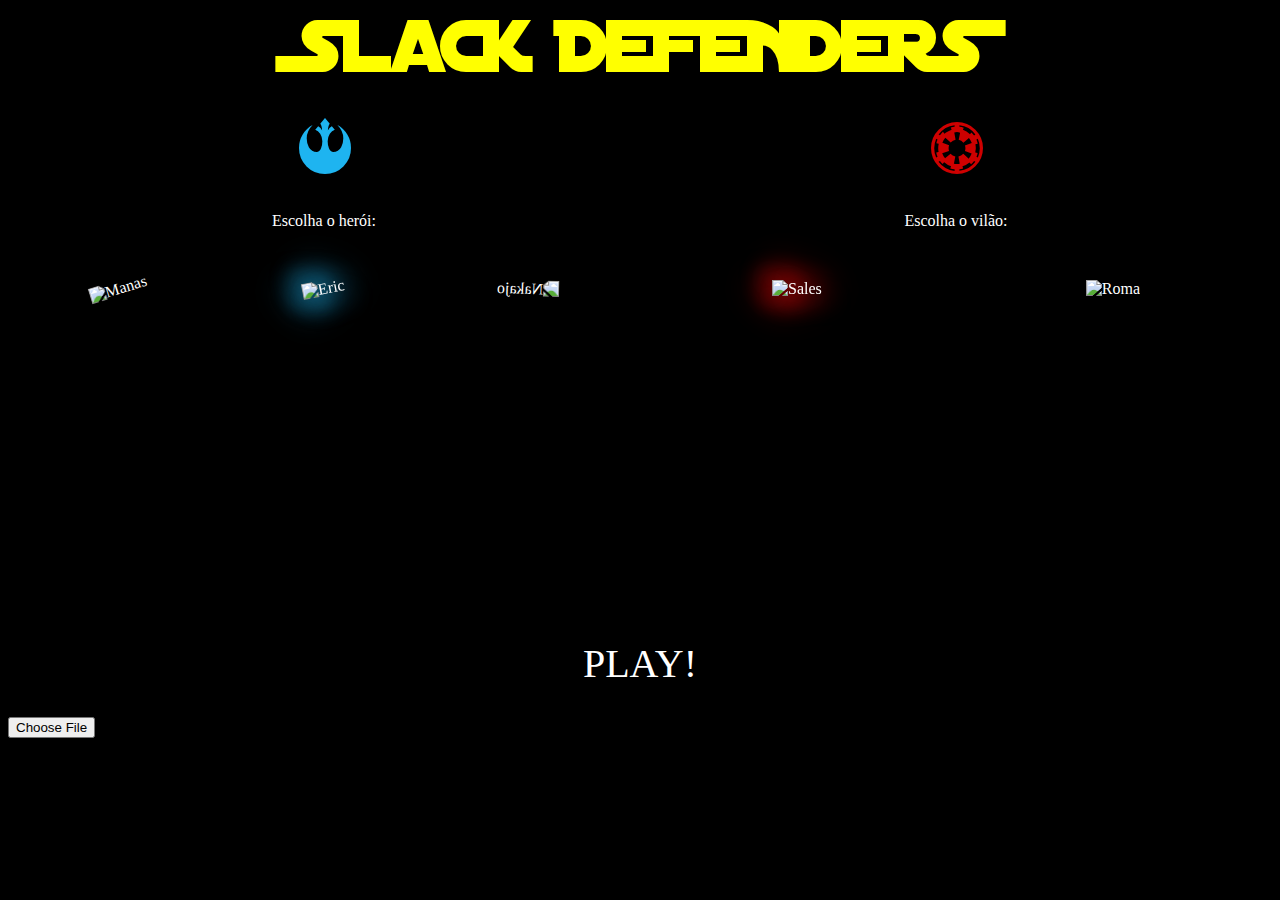
==== commit a03eeba4: "Adicionadas coisas ~muito~ legais" ====
--- a/index.html
+++ b/index.html
@@ -3,26 +3,34 @@
 	<head>
 		<meta charset="UTF-8">
 		<link rel="stylesheet" type="text/css" href="css/style.css">
-		<script src="js/menu.js"></script>
+		<link href="https://fonts.googleapis.com/css?family=Coming+Soon" rel="stylesheet">
+		<link href="/css/DISTGRG_-webfont.woff" rel="stylesheet">
+		<script src="./js/menu.js"></script>
 		<script src="https://ajax.googleapis.com/ajax/libs/jquery/1.12.4/jquery.min.js"></script>
 	</head>
 	<body bgcolor="#000000">
-		<div class="title"><h3>Slack Defend</h3></div>
-		<br>
-		<div class="title">Escolha o herói:</div>
-		<br><br>
-		<div class="selector">
-			<div id="manas" onclick="manas()"><img src="https://emoji.slack-edge.com/T0NGK4FPS/manas/61d334f422c2c01d.png" alt="Manas"></div>
-			<div id="ericseletor" onclick="eric()" class="selected"><img src="https://emoji.slack-edge.com/T0NGK4FPS/eric/8a5698b1bd5ce9be.png" alt="Eric"></div>
-			<div id="nakajo" onclick="nakajo()"><img src="https://emoji.slack-edge.com/T0NGK4FPS/nakajo/a48bf7355ff2519b.png" alt="Nakajo"></div>
-		</div>
-		<br><br>
-		<div class="title">Escolha o vilão:</div>
-		<br><br>
-		<div class="selector">
-			<div id="sales" onclick="sales()" class="selected-vilao"><img src="https://emoji.slack-edge.com/T0NGK4FPS/salles/eefac6cd78a94882.png" alt="Sales"></div>
-			<div id="roma" onclick="roma()"><img src="https://emoji.slack-edge.com/T0NGK4FPS/roma/69e76a7cf0bacf90.png" alt="Roma"></div>
+		<div class="title">&ltSlack Defenders&gt</div>
+		<div class="selectors">
+			<div class="novoselector">
+				<div class="title blue">@</div><div class="novotitle">Escolha o herói:</div>
+				<div class="characters">
+					<div class="character" id="manas" onclick="manas()"><img src="https://emoji.slack-edge.com/T0NGK4FPS/manas/61d334f422c2c01d.png" alt="Manas"></div>
+					<div class="character selected" id="ericseletor" onclick="eric()"><img src="https://emoji.slack-edge.com/T0NGK4FPS/eric/8a5698b1bd5ce9be.png" alt="Eric"></div>
+					<div class="character" id="nakajo" onclick="nakajo()"><img src="https://emoji.slack-edge.com/T0NGK4FPS/nakajo/a48bf7355ff2519b.png" alt="Nakajo"></div>
+				</div>
+			</div>
+			<div class="novoselector">
+				<div class="title red">*</div><div class="novotitle">Escolha o vilão:</div>
+				<div class="characters">
+					<div class="character selected-vilao" id="sales" onclick="sales()"><img src="https://emoji.slack-edge.com/T0NGK4FPS/salles/eefac6cd78a94882.png" alt="Sales"></div>
+					<div class="character" id="roma" onclick="roma()"><img src="https://emoji.slack-edge.com/T0NGK4FPS/roma/69e76a7cf0bacf90.png" alt="Roma"></div>
+				</div>
+			</div>
 		</div>
 		<div class="start" onclick="play()">PLAY!</div>
+		<div>
+			<input type="file" name="personalizar" id="picField" onchange="previewFile()" />
+			<img src="" id="outImage">
+		</div>
 	</body>
-</html>+</html>
--- a/css/style.css
+++ b/css/style.css
@@ -3,19 +3,83 @@
 	overflow-y: hidden;
 }
 
+.novoselector {
+	color: white;
+	width: 50%;
+	height: 50%;
+	float: left;
+	margin: auto;
+}
+
+.novotitle {
+	margin: auto;
+	text-align: center;
+	margin-bottom: 50px;
+}
+
 .start{
 	cursor: pointer;
-	font-size: 10rem;
-	font-weight: 800pt;
-}
-
-.selector{
-	color: white;
-	cursor: pointer;
-	display: table;
+	font-size: 30pt;
+	font-weight: 50pt;
+	margin: 30px;
+	font-family: 'Coming Soon', cursive;
+}
+
+.characters {
+	display: inline-flex;
 	margin: 0 auto;
-	right: 0;
-	left: 0;
+	width: 100%;
+	height: 100%;
+}
+
+.character {
+	margin: 0 auto;
+}
+
+*{
+	font-family: 'Coming Soon', cursive !important;
+}
+
+.start:hover{
+	-webkit-filter: drop-shadow(10px 10px 10px rgba(30, 180, 240, 0.5))
+					drop-shadow(-10px -10px 10px rgba(30, 180, 240, 0.5))
+					drop-shadow(-10px 10px 10px rgba(30, 180, 240, 0.5))
+					drop-shadow(10px -10px 10px rgba(30, 180, 240, 0.5))
+}
+
+
+.selectors {
+	width: 100%;
+	height: 500px;
+}
+
+.selector {
+	width: 50%;
+	height: 500px;
+	float: left;
+}
+
+.selector > .title {
+	width: 100%;
+	margin: 20px;
+	margin-bottom: 50px;
+}
+
+#manas > img {
+	-webkit-transform: rotate(-17deg);
+    margin-right: -8px;
+}
+
+#ericseletor > img {
+	-webkit-transform: rotate(-11deg);
+    width: 150px;
+    height: 180px;
+    margin-top: -31px;
+}
+
+#nakajo > img {
+    -webkit-transform: scaleX(-1) rotate(-2deg);
+    margin-left: -10px;
 }
 
 .selected{
@@ -46,13 +110,33 @@
 	z-index: 10;
 }
 
+@font-face {
+    font-family: 'distant_galaxyregular';
+    src: url('./DISTGRG_-webfont.woff') format('woff'),
+         url('./DISTGRG_-webfont.svg#distant_galaxyregular') format('svg');
+    font-weight: normal;
+    font-style: normal;
+
+}
+
 .title{
 	top: 50%;
 	left: 50%;
 	margin: auto;
 	text-align: center;
-	color: white;
-	font-family: sans-serif;
+	color: yellow;
+	font-family: distant_galaxyregular !important;
+	font-size: 5rem;
+	margin-bottom: 20px;
+	letter-spacing: -5px;
+}
+
+.blue {
+	color: rgb(30, 180, 240) !important;
+}
+
+.red {
+	color: rgb(206, 0, 0) !important;
 }
 
 .start{
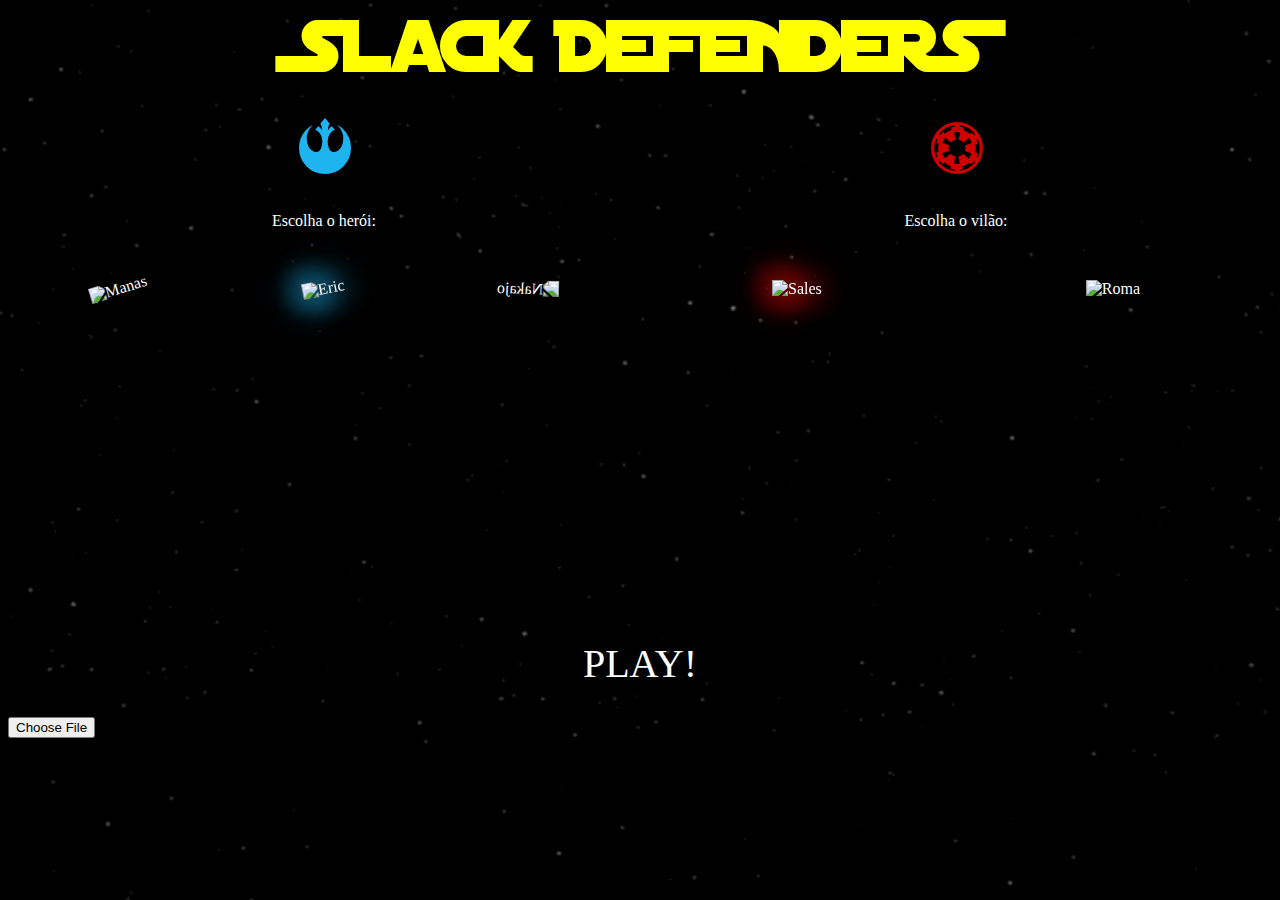
==== commit 99b29ddc: "Merge pull request #4 from LuisHansen/jogo" ====
--- a/index.html
+++ b/index.html
@@ -2,7 +2,8 @@
 <html>
 	<head>
 		<meta charset="UTF-8">
-		<link rel="stylesheet" type="text/css" href="css/style.css">
+		<title>Slack Defenders - Menu</title>
+		<link rel="stylesheet" type="text/css" href="./css/style.css">
 		<link href="https://fonts.googleapis.com/css?family=Coming+Soon" rel="stylesheet">
 		<link href="/css/DISTGRG_-webfont.woff" rel="stylesheet">
 		<script src="./js/menu.js"></script>
--- a/css/style.css
+++ b/css/style.css
@@ -1,6 +1,10 @@
 body, html{
 	overflow-x: hidden;
 	overflow-y: hidden;
+}
+
+body {
+	background: #000 url(../bg-intro.gif);
 }
 
 .novoselector {
@@ -322,10 +326,13 @@
 	height: 100%;
 }
 
+
+@import url(http://fonts.googleapis.com/css?family=Droid+Sans:400,700);
+
 .titulo{
 	position: relative;
 	text-align: left;
-	font-family: sans-serif;
+	font-family: "Droid Sans", arial, verdana, sans-serif !important;
 	color: #ffffff;
 	z-index: 10;
 	width: 300px;
@@ -337,7 +344,7 @@
 	float: left;
 	color: white;
 	text-align: center;
-	font-family: sans-serif;
+	font-family: "Droid Sans", arial, verdana, sans-serif !important;
 	margin: 30px;
 	margin-top: 10px;
 	z-index: 10;
@@ -357,7 +364,7 @@
 	margin-left: -45px;
 	top: 20%;
 	left: 50%;
-	font-family: sans-serif;
+	font-family: "Droid Sans", arial, verdana, sans-serif !important;
 	font-weight: 900pt;
 	z-index: 10;
 	animation-name: levelrise;
